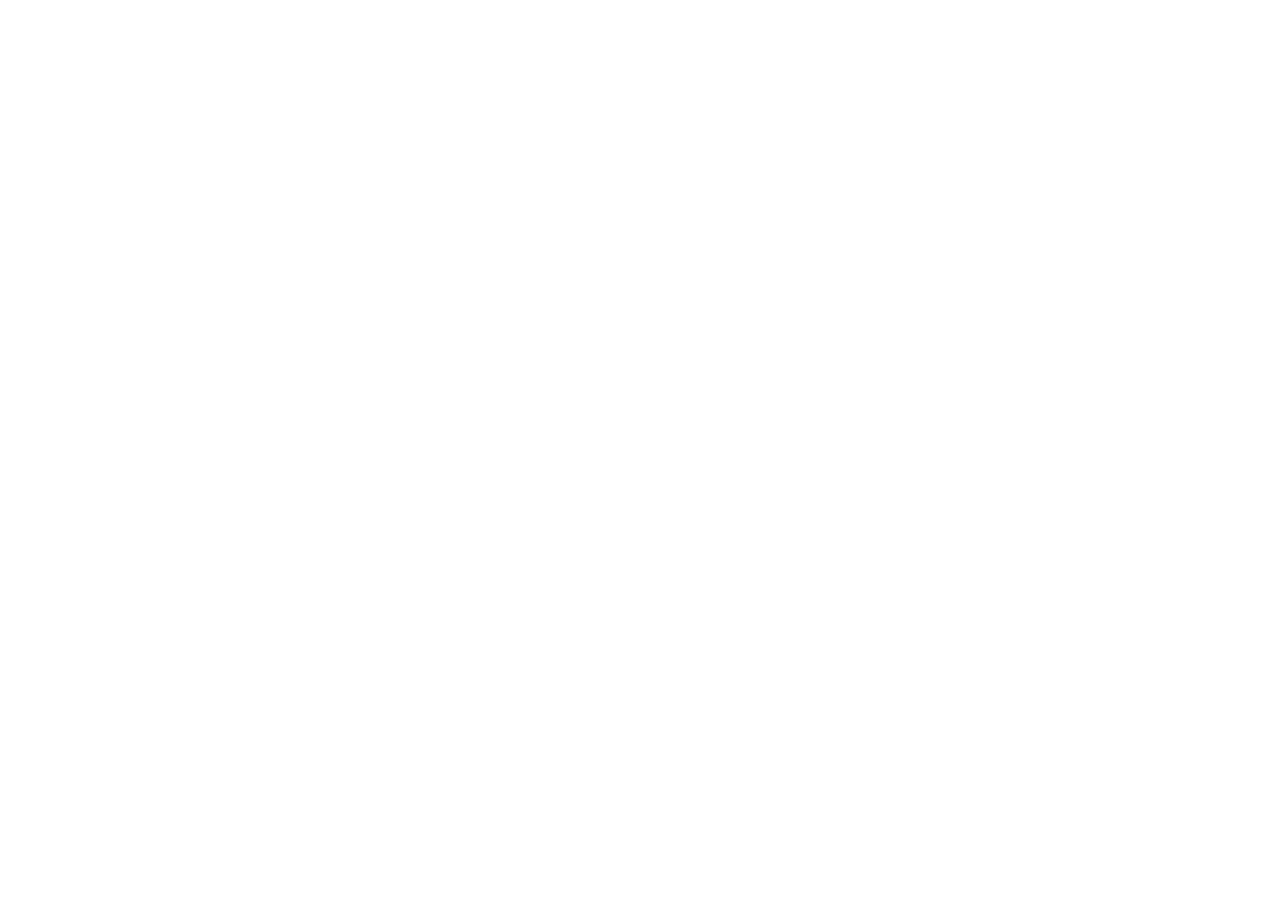
==== index.html @ 5fce20e5 "first commit" ====
<!DOCTYPE html>
<html lang="ru">

<head>
  <meta charset="utf-8">
  <title></title>
  <link href="https://fonts.googleapis.com/css?family=Roboto:400,500,700&amp;subset=cyrillic" rel="stylesheet">
  <link rel="stylesheet" href="css/style.min.css">
</head>

<body>


  <script src="https://api-maps.yandex.ru/2.1/?lang=ru_RU" type="text/javascript"></script>
  <script src="js/script.min.js"></script>

</body>

</html>
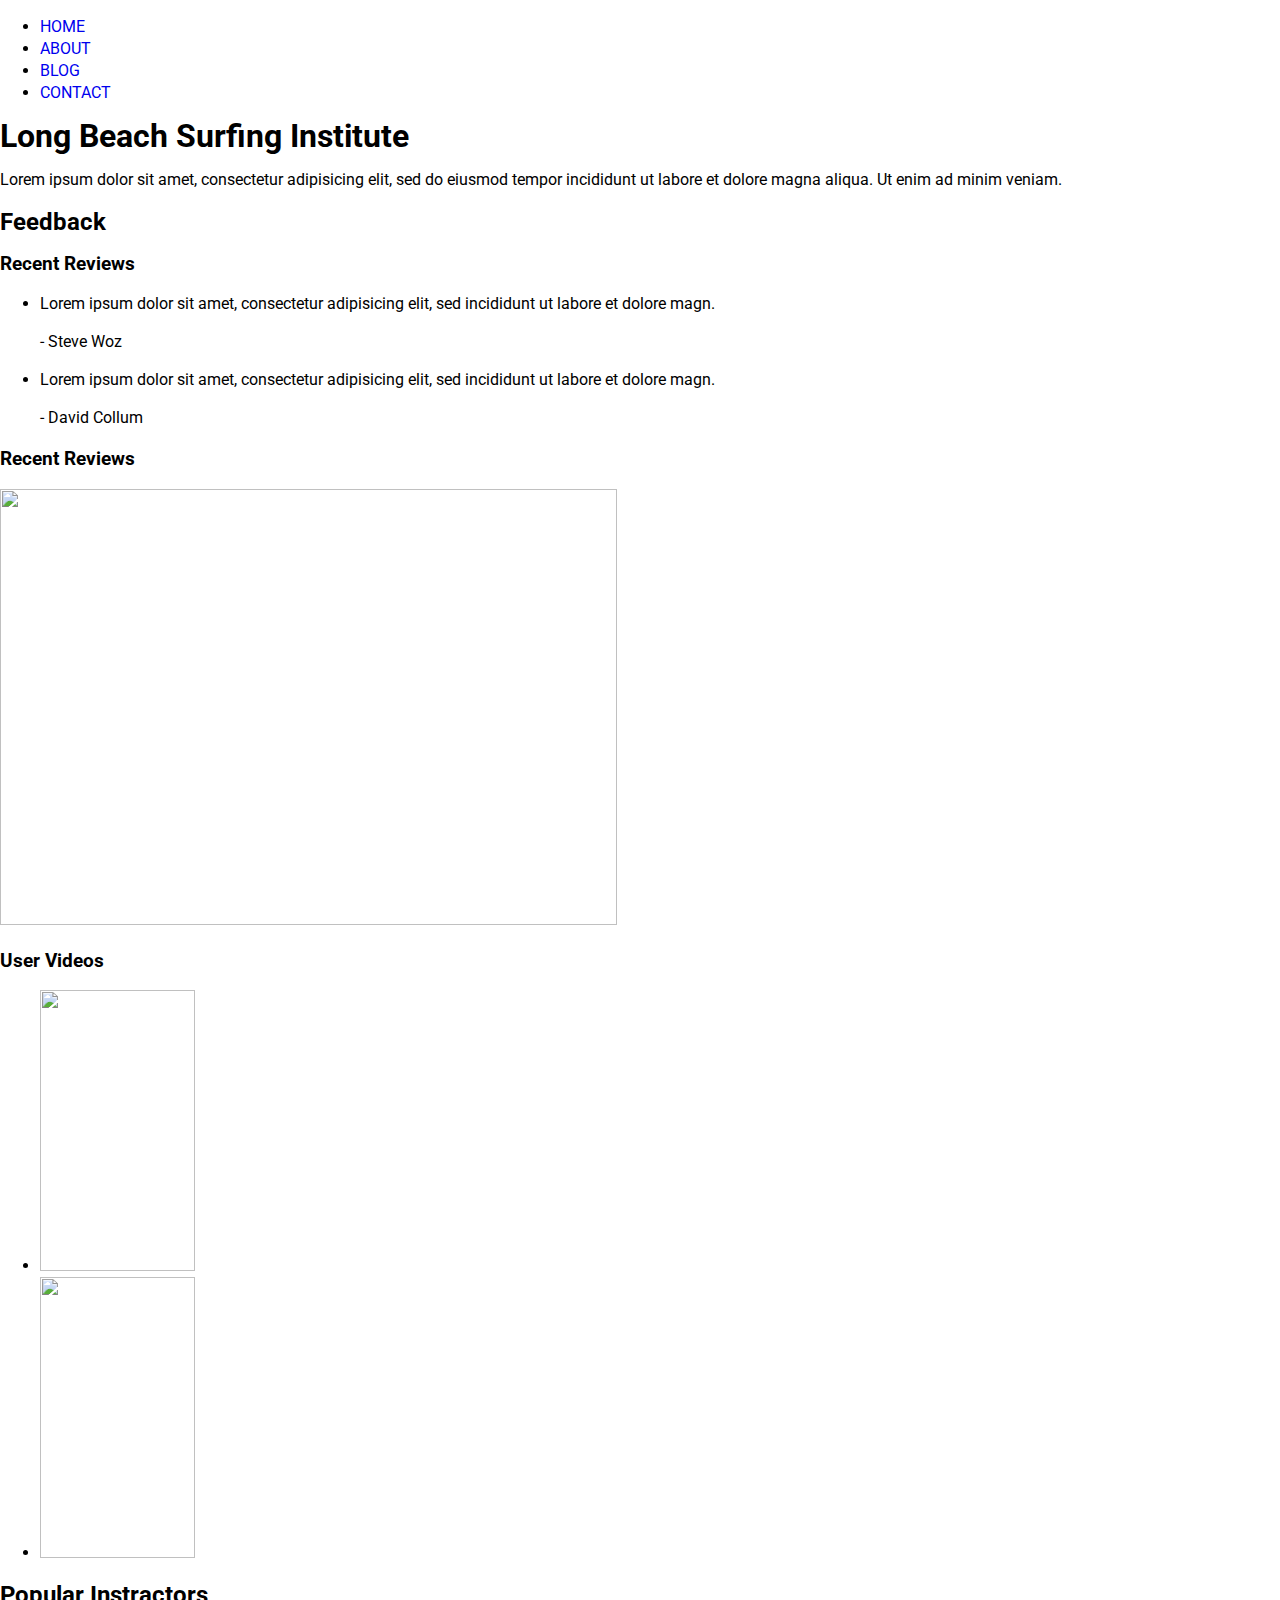
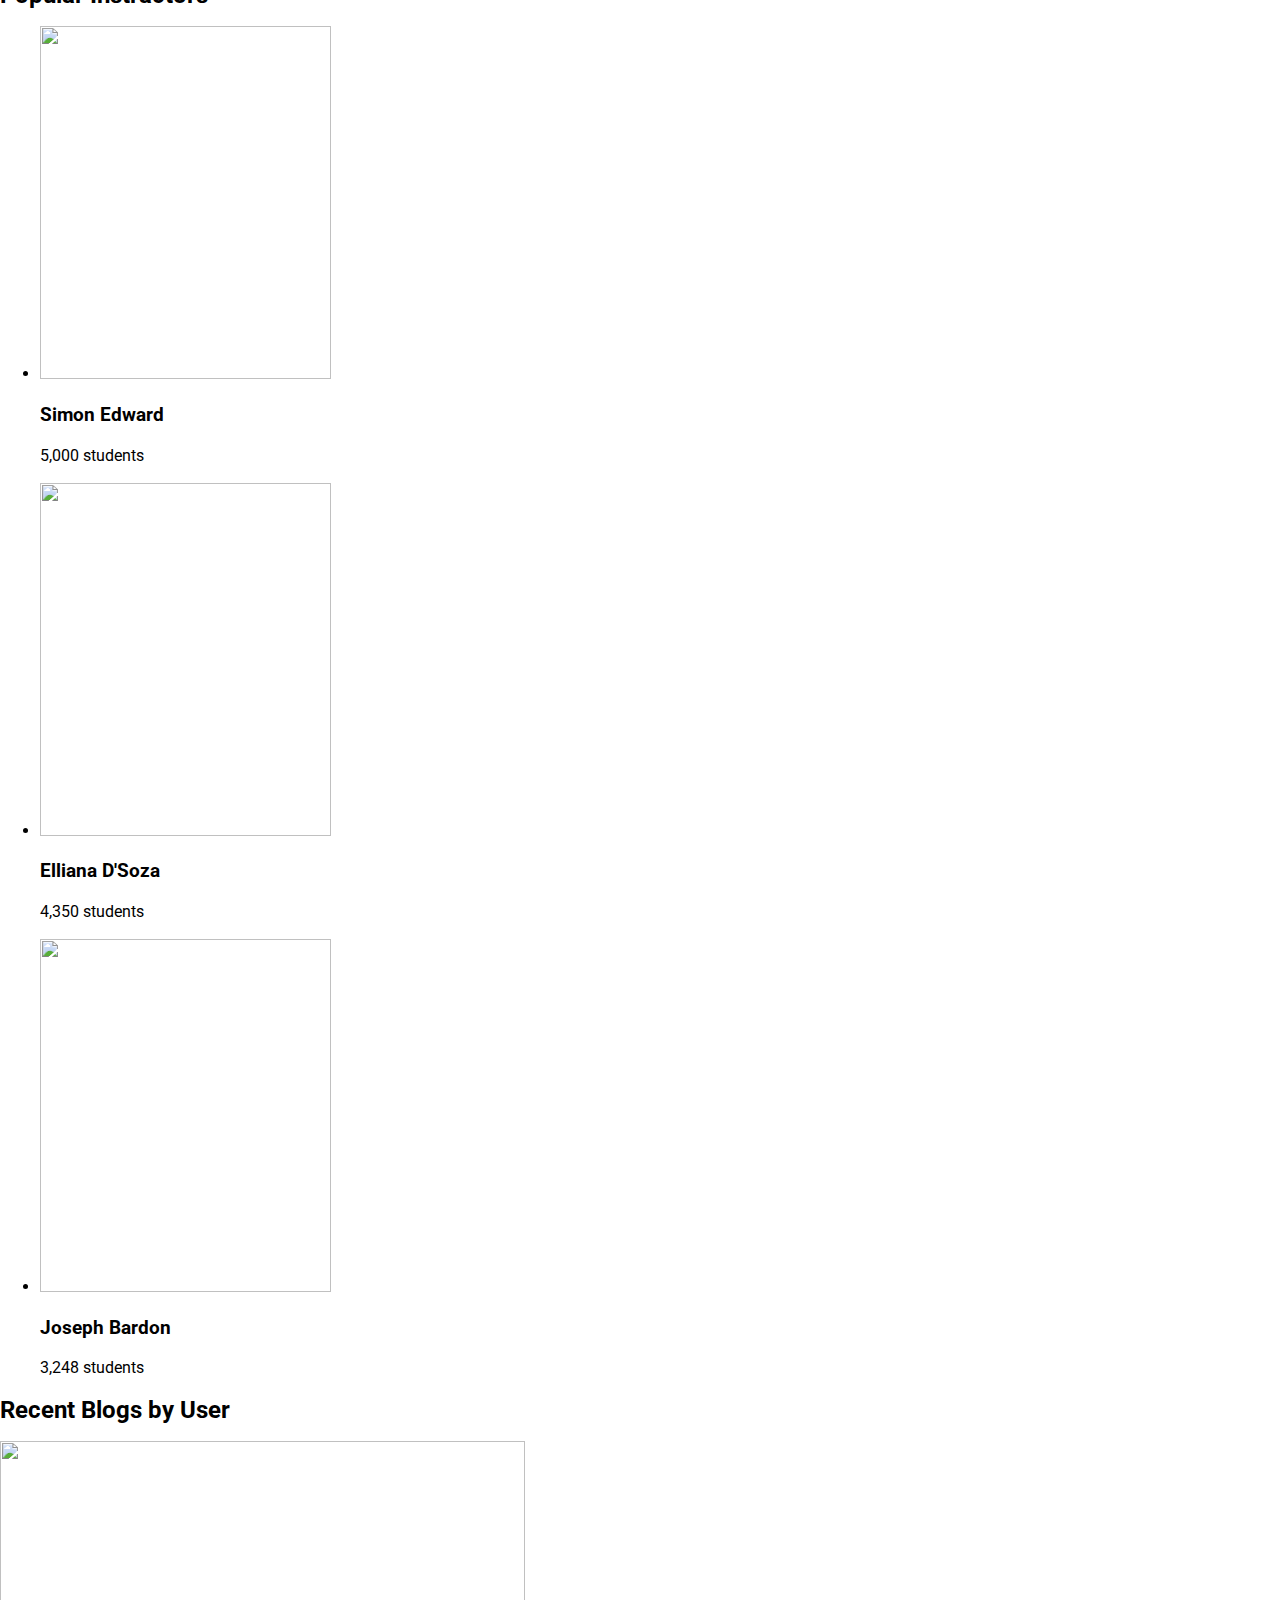
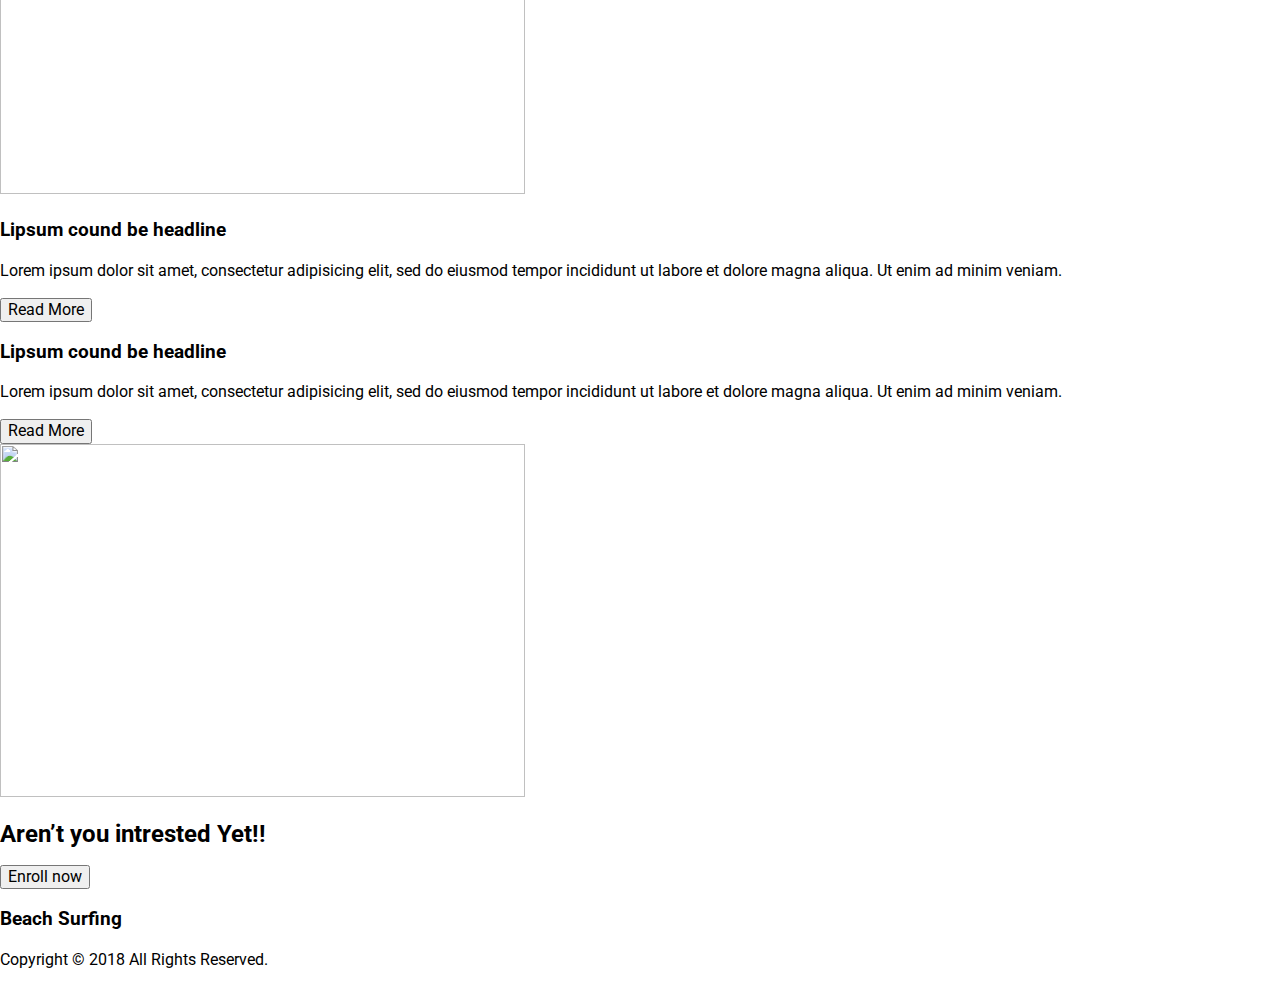
==== commit c6bc7784: "html tags" ====
--- a/index.html
+++ b/index.html
@@ -5,13 +5,126 @@
   <meta charset="utf-8">
   <title></title>
   <link href="https://fonts.googleapis.com/css?family=Roboto:400,500,700&amp;subset=cyrillic" rel="stylesheet">
-  <link rel="stylesheet" href="css/style.min.css">
+  <link rel="stylesheet" href="css/normalize.css">
+  <link rel="stylesheet" href="css/style.css">
 </head>
 
 <body>
 
+  <header>
 
-  <script src="https://api-maps.yandex.ru/2.1/?lang=ru_RU" type="text/javascript"></script>
+    <a href="" class="header-logo">
+
+    </a>
+
+    <nav>
+      <ul>
+        <li><a href="#">HOME</a></li>
+        <li><a href="#">ABOUT</a></li>
+        <li><a href="#">BLOG</a></li>
+        <li><a href="#">CONTACT</a></li>
+      </ul>
+    </nav>
+
+  </header>
+
+  <main>
+
+    <div class="main-title">
+      <h1>Long Beach Surfing Institute</h1>
+      <p>Lorem ipsum dolor sit amet, consectetur adipisicing elit, sed do eiusmod tempor incididunt ut labore et dolore magna aliqua. Ut enim ad minim veniam.</p>
+    </div>
+
+    <article class="intro">
+      <h2 class="visually-hidden">Feedback</h2>
+
+      <section class="review">
+        <h3>Recent Reviews</h3>
+        <ul>
+          <li>
+            <p>Lorem ipsum dolor sit amet, consectetur adipisicing elit, sed incididunt ut labore et dolore magn.</p>
+            <p><span>- Steve Woz</span></p>
+          </li>
+          <li>
+            <p>Lorem ipsum dolor sit amet, consectetur adipisicing elit, sed incididunt ut labore et dolore magn.</p>
+            <p><span>- David Collum</span></p>
+          </li>
+        </ul>
+      </section>
+
+      <section class="main-video">
+        <h3 class="visually-hidden">Recent Reviews</h3>
+        <!-- replace img with video -->
+        <img src="" alt="" width="617px" height="436px">
+      </section>
+
+      <section class="user-videos">
+        <h3>User Videos</h3>
+        <ul>
+          <li>
+            <img src="" alt="" width="155px" height="281px">
+          </li>
+          <li>
+            <img src="" alt="" width="155px" height="281px">
+          </li>
+        </ul>
+      </section>
+
+    </article>
+
+    <section class="popular-instructors">
+      <h2>Popular Instractors</h2>
+      <ul>
+        <li>
+          <img src="" alt="" width="291px" height="353px">
+          <h3>Simon Edward</h3>
+          <p>5,000 students</p>
+        </li>
+        <li>
+          <img src="" alt="" width="291px" height="353px">
+          <h3>Elliana D'Soza</h3>
+          <p>4,350 students</p>
+        </li>
+        <li>
+          <img src="" alt="" width="291px" height="353px">
+          <h3>Joseph Bardon</h3>
+          <p>3,248 students</p>
+        </li>
+      </ul>
+    </section>
+
+    <article class="blog-posts">
+      <h2>Recent Blogs by User</h2>
+      <img src="" alt="" width="525px" height="353px">
+      <div>
+        <h3>Lipsum cound be headline </h3>
+        <p>Lorem ipsum dolor sit amet, consectetur adipisicing elit, sed do eiusmod tempor incididunt ut labore et dolore magna aliqua. Ut enim ad minim veniam.</p>
+        <button type="button" name="button">Read More</button>
+      </div>
+      <div>
+        <h3>Lipsum cound be headline </h3>
+        <p>Lorem ipsum dolor sit amet, consectetur adipisicing elit, sed do eiusmod tempor incididunt ut labore et dolore magna aliqua. Ut enim ad minim veniam.</p>
+        <button type="button" name="button">Read More</button>
+      </div>
+      <img src="" alt="" width="525px" height="353px">
+    </article>
+
+    <section class="subscribe">
+      <h2>Aren’t you intrested Yet!!</h2>
+      <button type="button" name="button">Enroll now</button>
+    </section>
+
+  </main>
+
+  <footer>
+
+    <section class="footer-section">
+      <h3>Beach Surfing</h3>
+      <p>Copyright © 2018 All Rights Reserved.</p>
+    </section>
+
+  </footer>
+
   <script src="js/script.min.js"></script>
 
 </body>
--- a/css/style.css
+++ b/css/style.css
@@ -0,0 +1,33 @@
+html {
+  -webkit-box-sizing: border-box;
+          box-sizing: border-box;
+}
+
+*,
+*::before,
+*::after {
+  -webkit-box-sizing: inherit;
+          box-sizing: inherit;
+}
+
+body {
+  margin: 0;
+  padding: 0;
+  font-family: "Roboto", Arial, sans-serif;
+  font-weight: 400;
+  font-size: 16px;
+  line-height: 22px;
+  color: #000000;
+  background-color: #ffffff;
+}
+
+a {
+  text-decoration: none;
+}
+
+.site-wrapper {
+  min-width: 1200px;
+  background-image: url("../img/icecream-main-1.png");
+  background-repeat: no-repeat;
+  background-position: top center;
+}
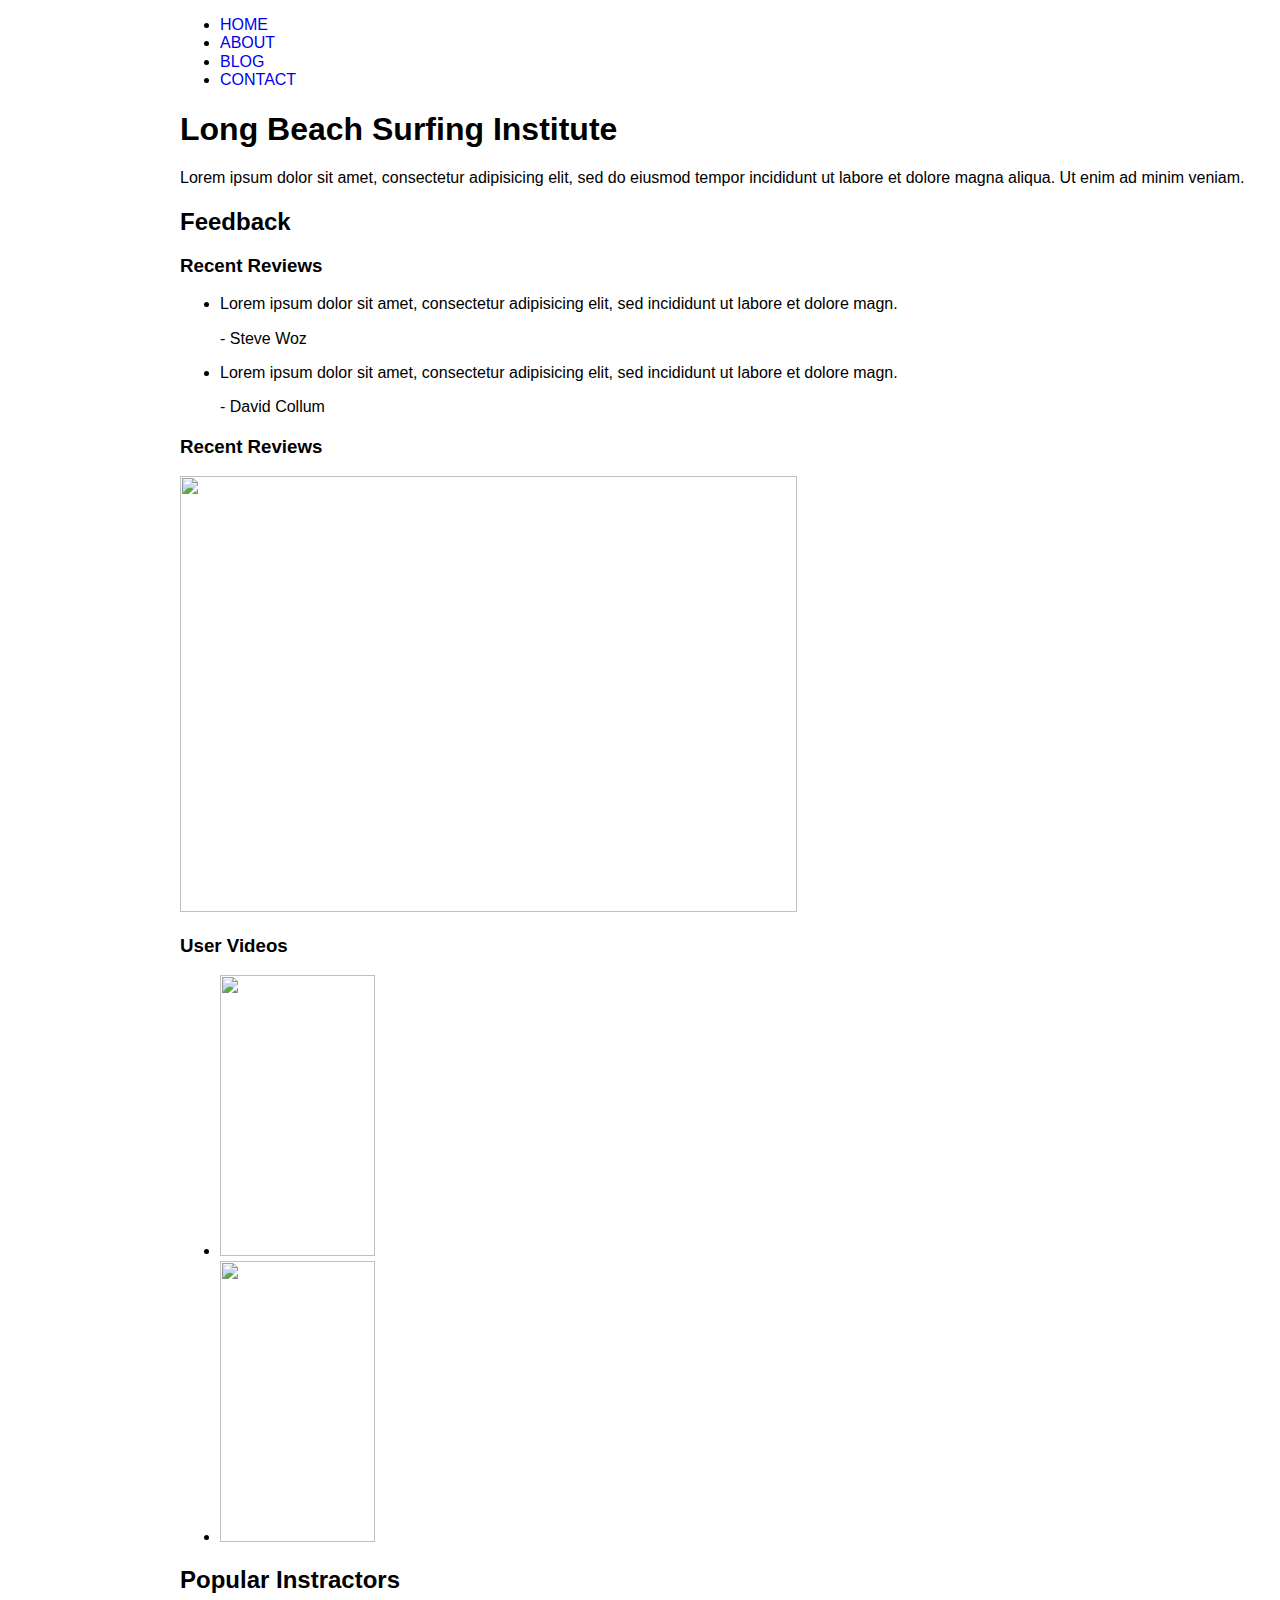
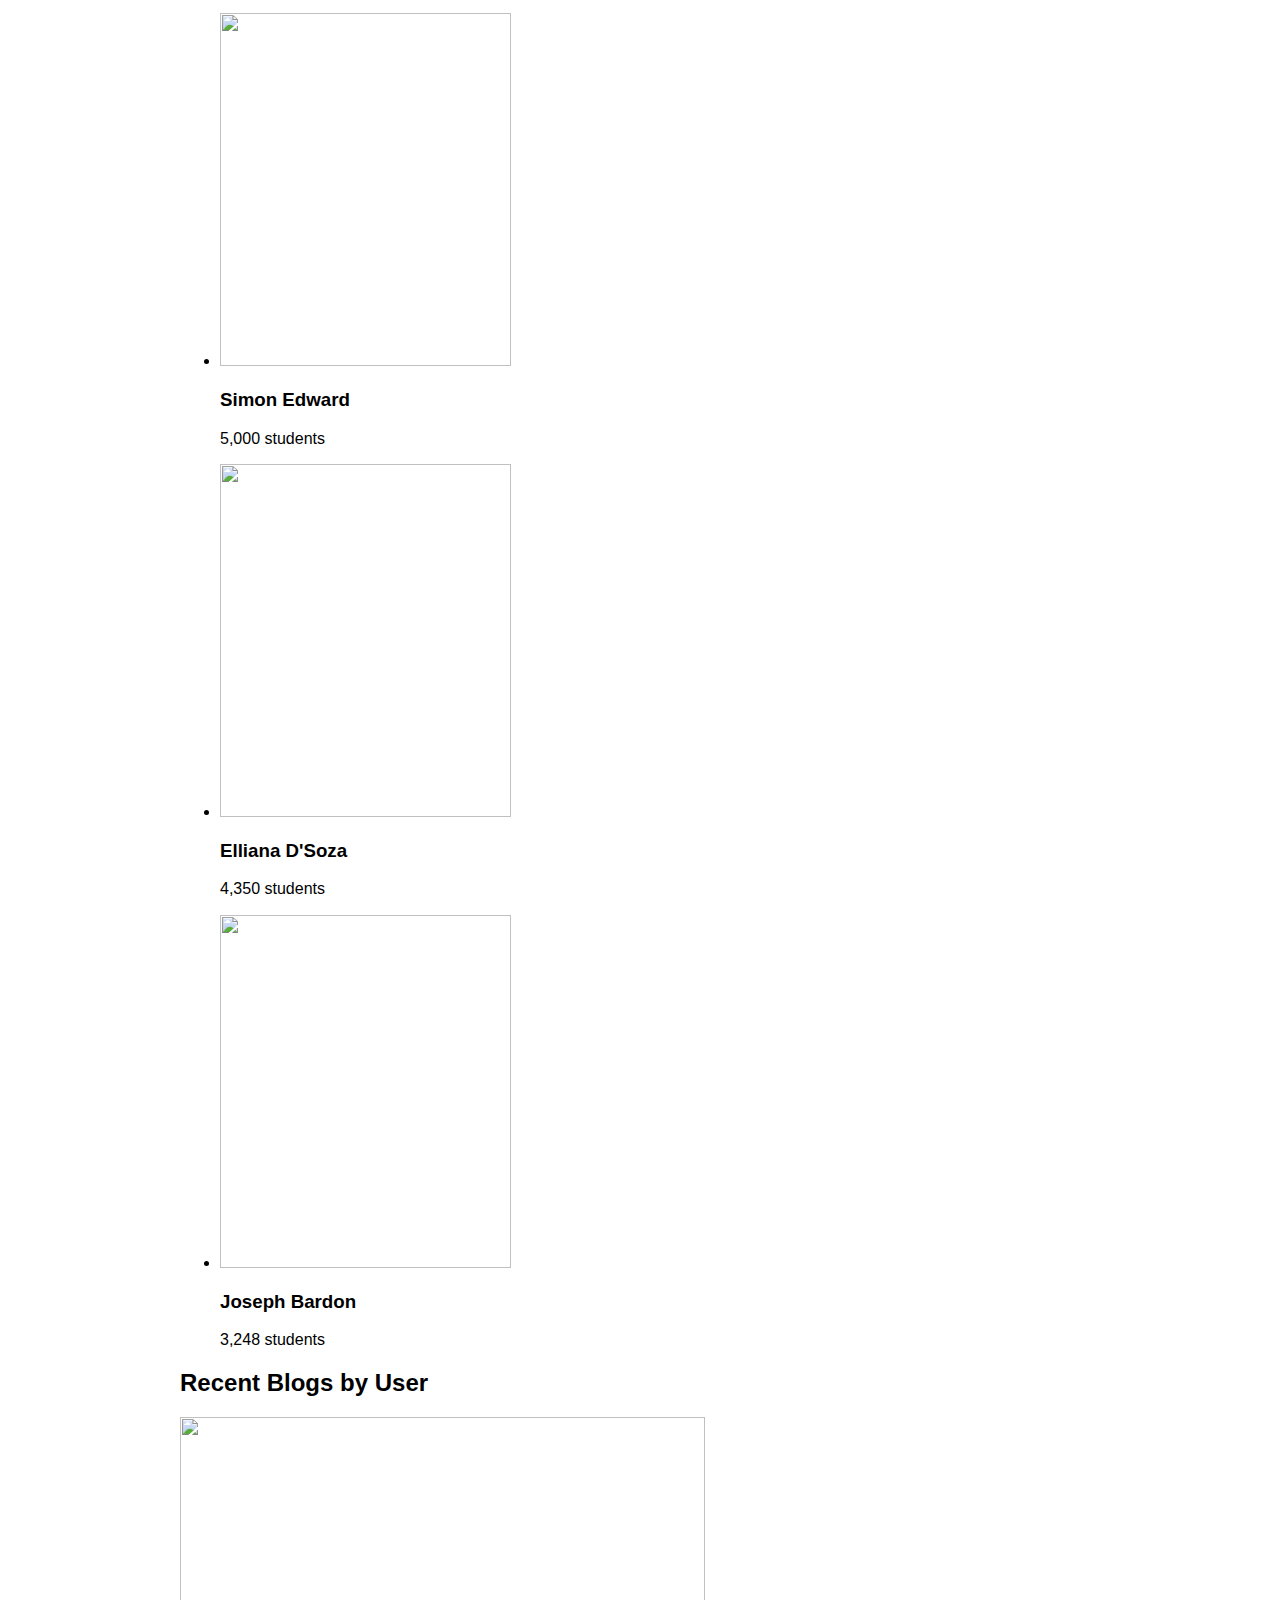
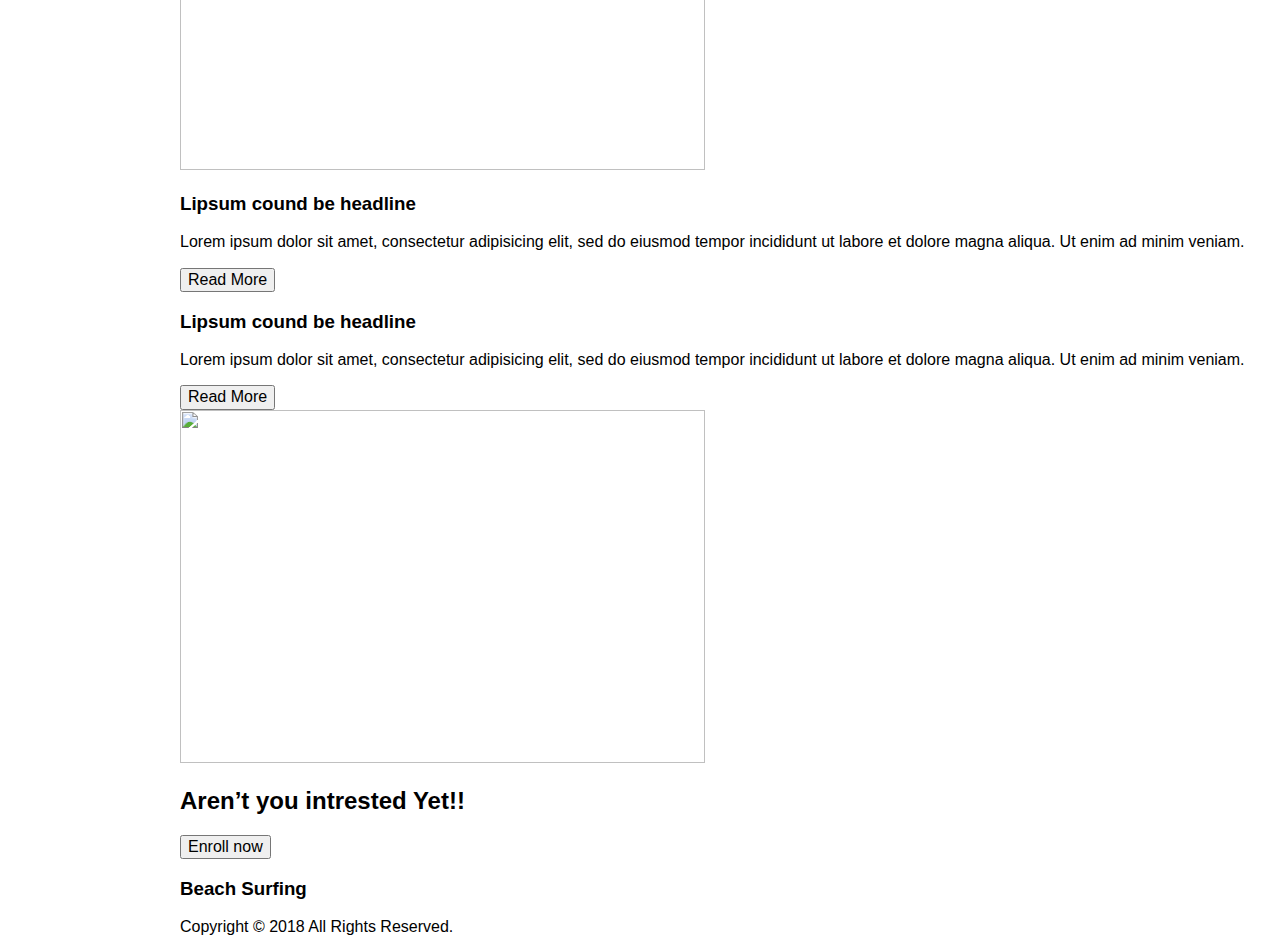
==== commit 111c8fcd: "fonts and images" ====
--- a/index.html
+++ b/index.html
@@ -11,7 +11,7 @@
 
 <body>
 
-  <header>
+  <header class="container">
 
     <a href="" class="header-logo">
 
@@ -30,12 +30,12 @@
 
   <main>
 
-    <div class="main-title">
+    <div class="main-title container">
       <h1>Long Beach Surfing Institute</h1>
       <p>Lorem ipsum dolor sit amet, consectetur adipisicing elit, sed do eiusmod tempor incididunt ut labore et dolore magna aliqua. Ut enim ad minim veniam.</p>
     </div>
 
-    <article class="intro">
+    <article class="intro container">
       <h2 class="visually-hidden">Feedback</h2>
 
       <section class="review">
@@ -72,7 +72,7 @@
 
     </article>
 
-    <section class="popular-instructors">
+    <section class="popular-instructors container">
       <h2>Popular Instractors</h2>
       <ul>
         <li>
@@ -93,7 +93,7 @@
       </ul>
     </section>
 
-    <article class="blog-posts">
+    <article class="blog-posts container">
       <h2>Recent Blogs by User</h2>
       <img src="" alt="" width="525px" height="353px">
       <div>
@@ -109,7 +109,7 @@
       <img src="" alt="" width="525px" height="353px">
     </article>
 
-    <section class="subscribe">
+    <section class="subscribe container">
       <h2>Aren’t you intrested Yet!!</h2>
       <button type="button" name="button">Enroll now</button>
     </section>
@@ -118,7 +118,7 @@
 
   <footer>
 
-    <section class="footer-section">
+    <section class="footer-section container">
       <h3>Beach Surfing</h3>
       <p>Copyright © 2018 All Rights Reserved.</p>
     </section>
--- a/css/style.css
+++ b/css/style.css
@@ -13,10 +13,10 @@
 body {
   margin: 0;
   padding: 0;
-  font-family: "Roboto", Arial, sans-serif;
-  font-weight: 400;
-  font-size: 16px;
-  line-height: 22px;
+  font-family: "", Arial, sans-serif;
+  font-weight: ;
+  font-size: ;
+  line-height: ;
   color: #000000;
   background-color: #ffffff;
 }
@@ -25,9 +25,16 @@
   text-decoration: none;
 }
 
+.container {
+  margin: 0 auto;
+  padding: 0 180px;
+  width: 1800px;
+  position: relative;
+}
+
 .site-wrapper {
-  min-width: 1200px;
-  background-image: url("../img/icecream-main-1.png");
+  min-width: 1800px;
+  background-image: ;
   background-repeat: no-repeat;
   background-position: top center;
 }
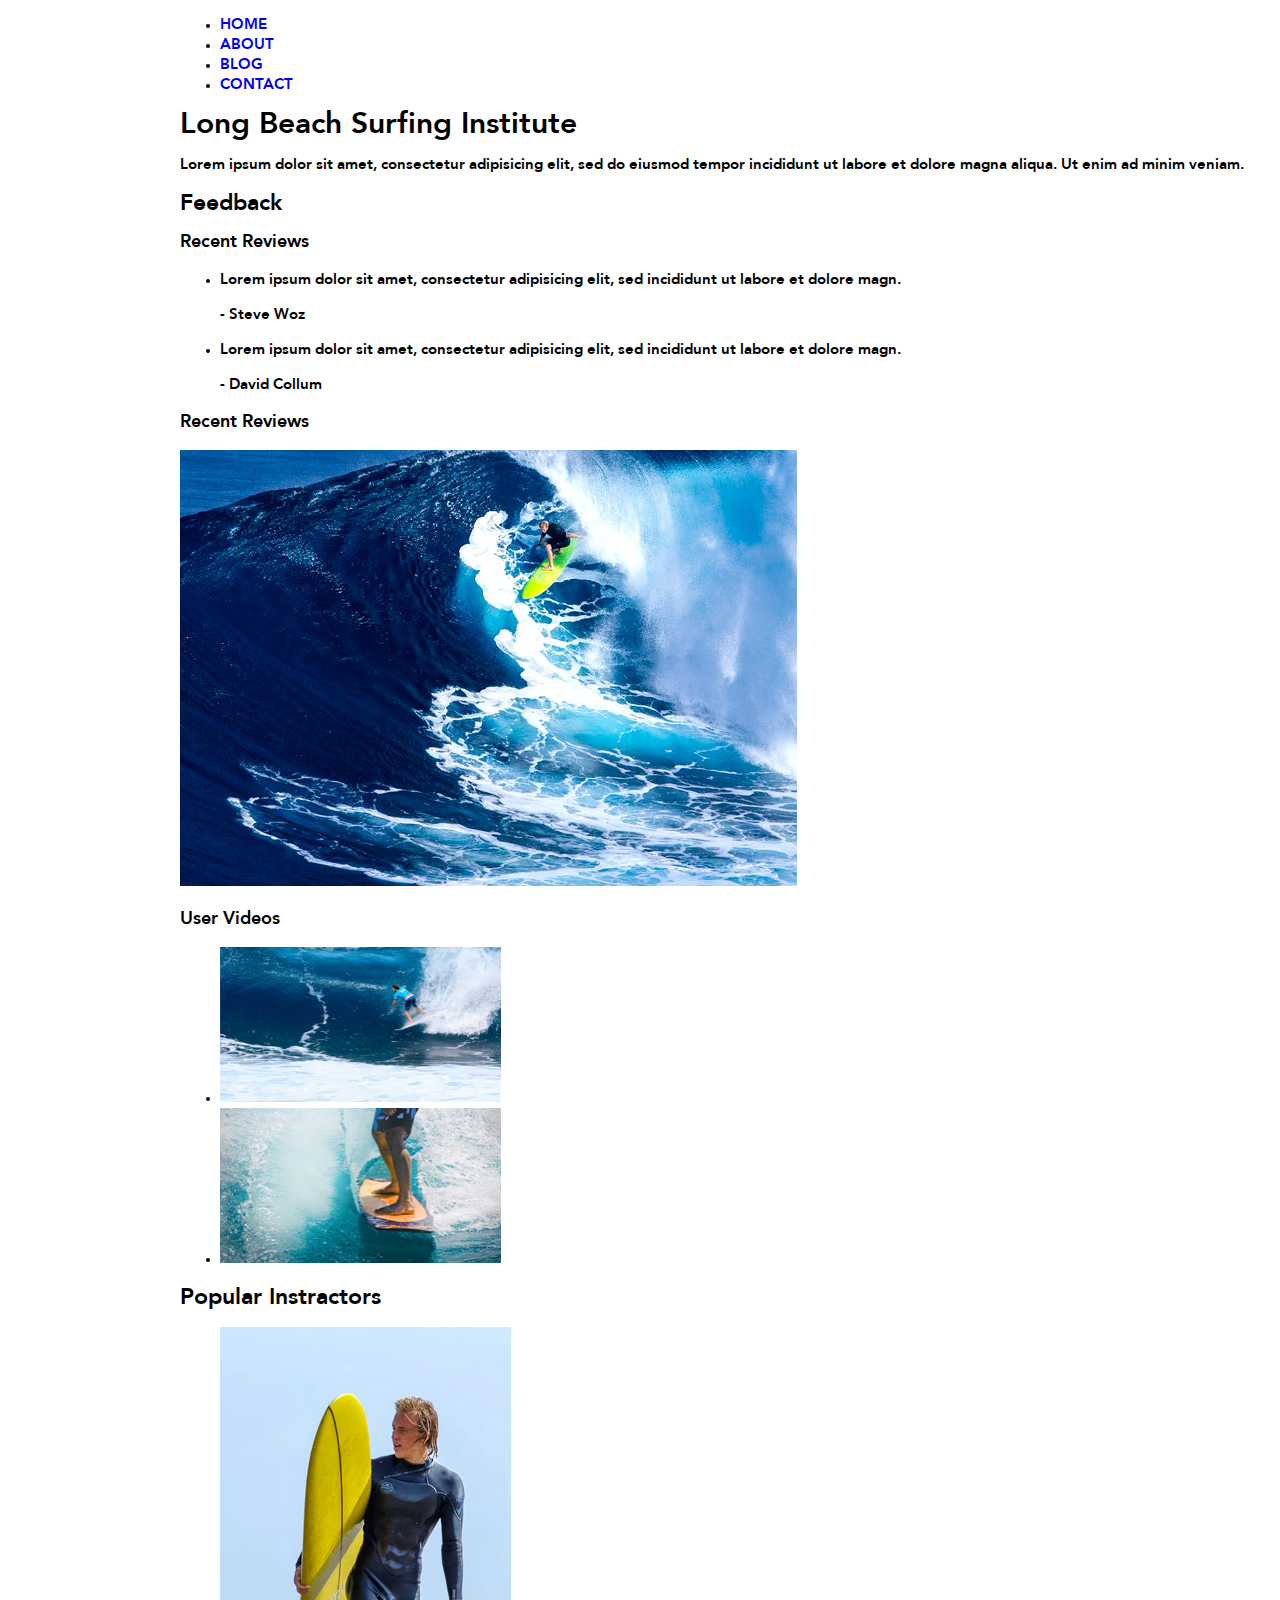
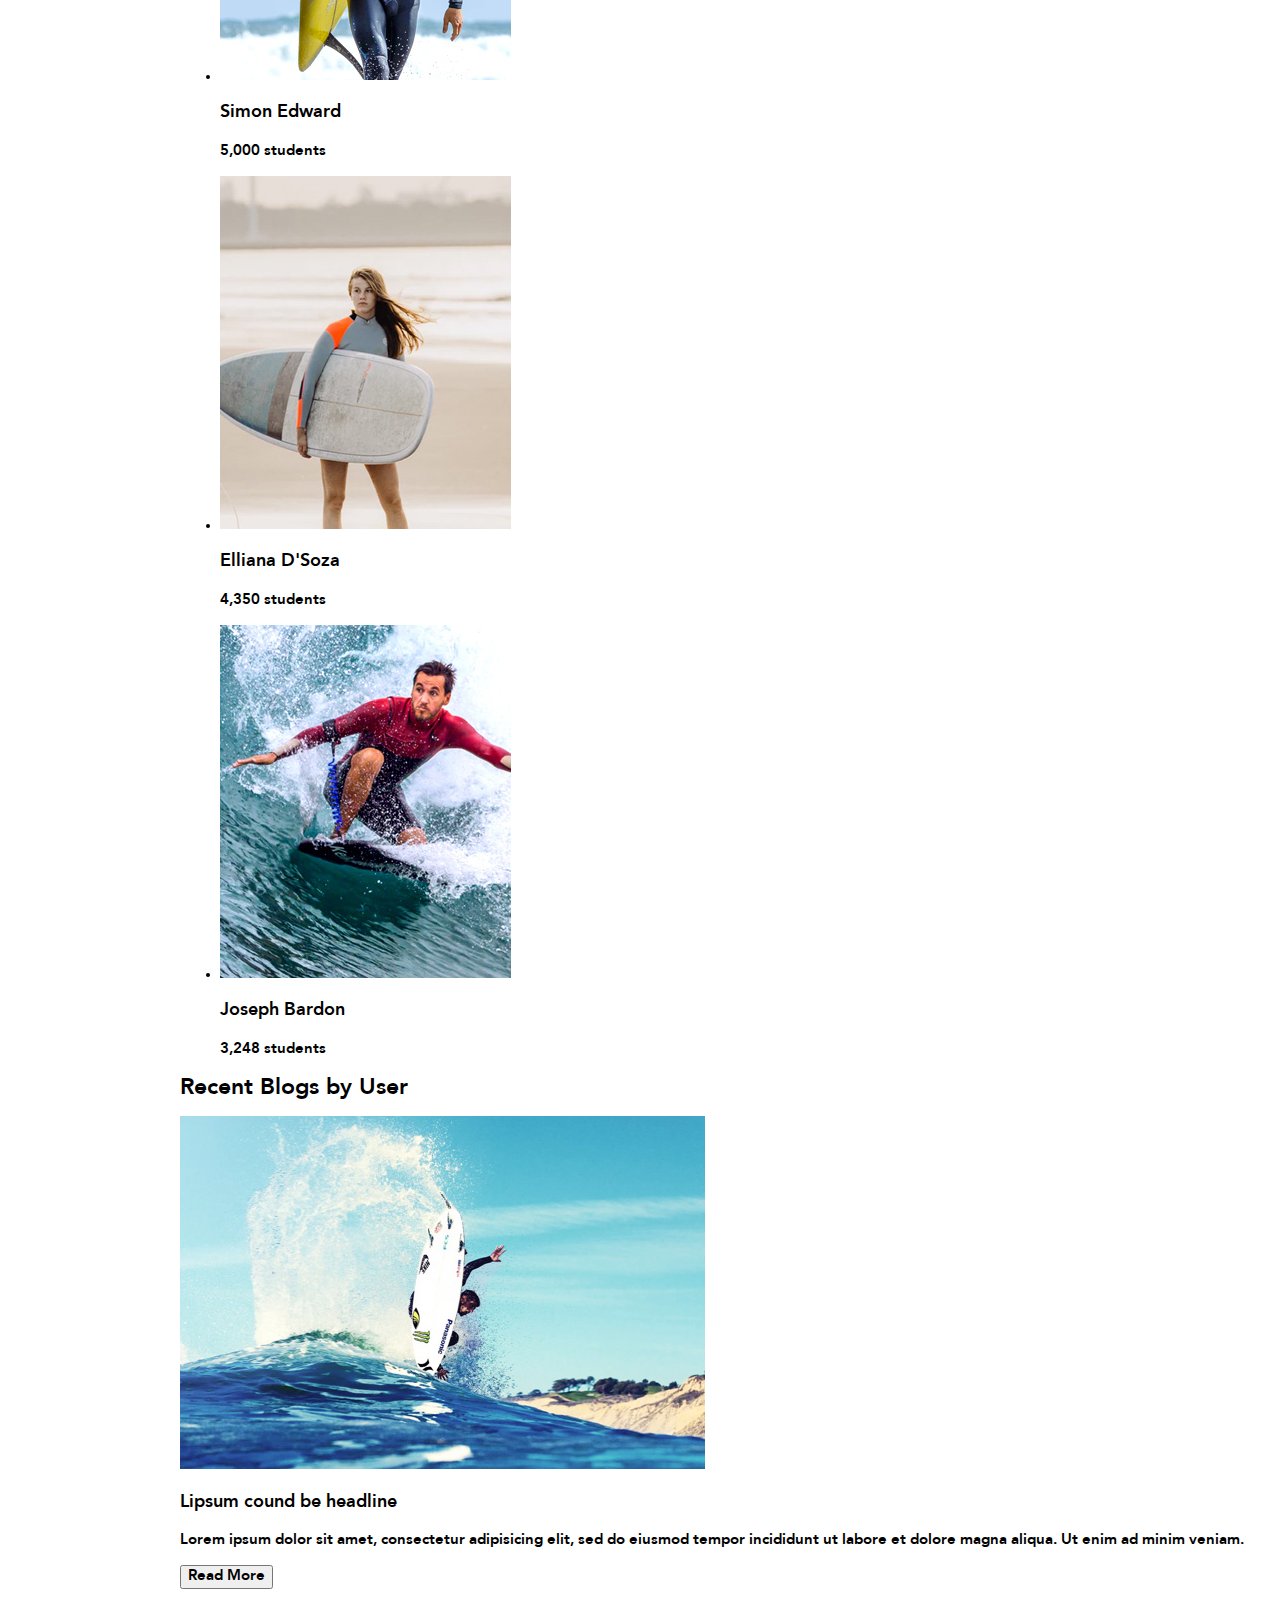
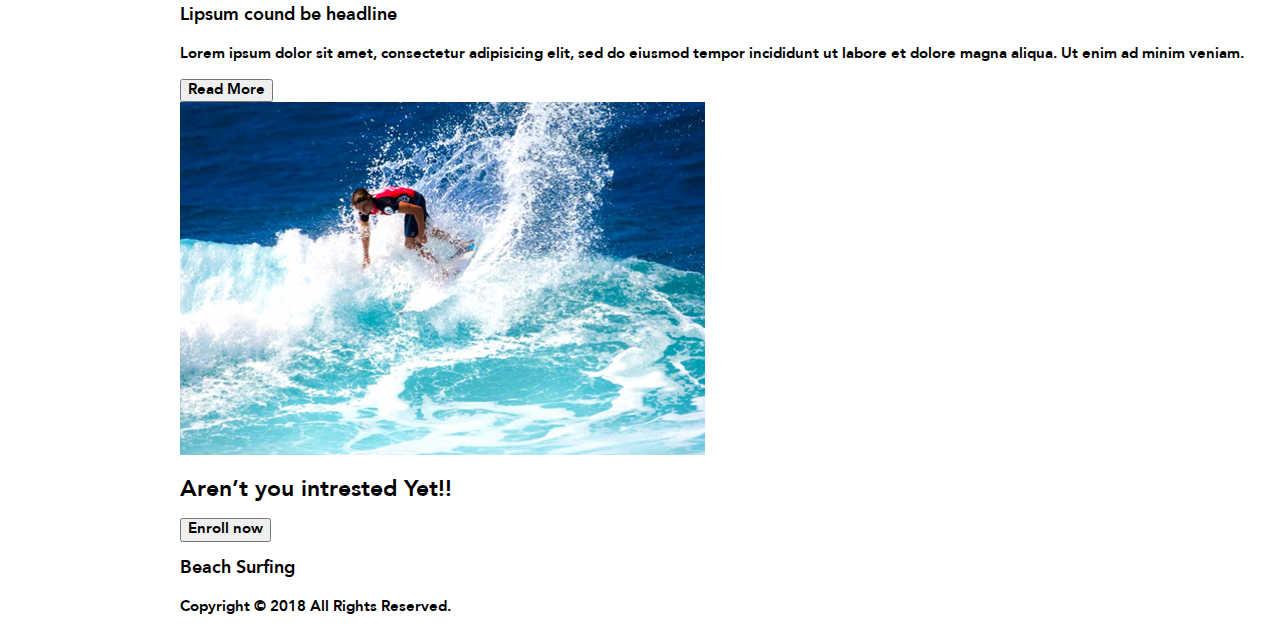
==== commit 7cccfcad: "fonts and images 3" ====
--- a/index.html
+++ b/index.html
@@ -55,17 +55,17 @@
       <section class="main-video">
         <h3 class="visually-hidden">Recent Reviews</h3>
         <!-- replace img with video -->
-        <img src="" alt="" width="617px" height="436px">
+        <img src="img/wave.jpg" alt="Mani video" width="617px" height="436px">
       </section>
 
       <section class="user-videos">
         <h3>User Videos</h3>
         <ul>
           <li>
-            <img src="" alt="" width="155px" height="281px">
+            <img src="img/video-r-top.jpg" alt="Right top video" width="281px" height="155px">
           </li>
           <li>
-            <img src="" alt="" width="155px" height="281px">
+            <img src="img/video-r-bottom.jpg" alt="Right bottom video" width="281px" height="155px">
           </li>
         </ul>
       </section>
@@ -76,17 +76,17 @@
       <h2>Popular Instractors</h2>
       <ul>
         <li>
-          <img src="" alt="" width="291px" height="353px">
+          <img src="img/simon.jpg" alt="Simon photo" width="291px" height="353px">
           <h3>Simon Edward</h3>
           <p>5,000 students</p>
         </li>
         <li>
-          <img src="" alt="" width="291px" height="353px">
+          <img src="img/elliana.jpg" alt="Elliana photo" width="291px" height="353px">
           <h3>Elliana D'Soza</h3>
           <p>4,350 students</p>
         </li>
         <li>
-          <img src="" alt="" width="291px" height="353px">
+          <img src="img/joseph.jpg" alt="Joseph photo" width="291px" height="353px">
           <h3>Joseph Bardon</h3>
           <p>3,248 students</p>
         </li>
@@ -95,7 +95,7 @@
 
     <article class="blog-posts container">
       <h2>Recent Blogs by User</h2>
-      <img src="" alt="" width="525px" height="353px">
+      <img src="img/blog-1.jpg" alt="First blog picture" width="525px" height="353px">
       <div>
         <h3>Lipsum cound be headline </h3>
         <p>Lorem ipsum dolor sit amet, consectetur adipisicing elit, sed do eiusmod tempor incididunt ut labore et dolore magna aliqua. Ut enim ad minim veniam.</p>
@@ -106,7 +106,7 @@
         <p>Lorem ipsum dolor sit amet, consectetur adipisicing elit, sed do eiusmod tempor incididunt ut labore et dolore magna aliqua. Ut enim ad minim veniam.</p>
         <button type="button" name="button">Read More</button>
       </div>
-      <img src="" alt="" width="525px" height="353px">
+      <img src="img/blog-2.jpg" alt="Second blog picture" width="525px" height="353px">
     </article>
 
     <section class="subscribe container">
--- a/css/style.css
+++ b/css/style.css
@@ -10,13 +10,53 @@
           box-sizing: inherit;
 }
 
+@font-face {
+    font-family: 'Avenir Heavy';
+    src:
+        url('fonts/AvenirLT-Heavy.eot?#iefix') format('embedded-opentype'),
+        url('fonts/AvenirLT-Heavy.woff') format('woff'),
+        url('fonts/AvenirLT-Heavy.ttf') format('truetype');
+    font-weight: bold;
+    font-style: normal;
+}
+
+@font-face {
+    font-family: 'Avenir Roman';
+    src:
+        url('fonts/AvenirLT-Roman.eot?#iefix') format('embedded-opentype'),
+        url('fonts/AvenirLT-Roman.woff') format('woff'),
+        url('fonts/AvenirLT-Roman.ttf') format('truetype');
+    font-weight: normal;
+    font-style: normal;
+}
+
+@font-face {
+    font-family: 'Avenir Medium';
+    src:
+        url('fonts/AvenirLT-Medium.eot?#iefix') format('embedded-opentype'),
+        url('fonts/AvenirLT-Medium.woff') format('woff'),
+        url('fonts/AvenirLT-Medium.ttf') format('truetype');
+    font-weight: 500;
+    font-style: normal;
+}
+
+@font-face {
+    font-family: 'Avenir BookOblique';
+    src:
+        url('fonts/AvenirLT-BookOblique.eot?#iefix') format('embedded-opentype'),
+        url('fonts/AvenirLT-BookOblique.woff') format('woff'),
+        url('fonts/AvenirLT-BookOblique.ttf') format('truetype');
+    font-weight: normal;
+    font-style: italic;
+}
+
 body {
   margin: 0;
   padding: 0;
-  font-family: "", Arial, sans-serif;
+  font-family: 'Avenir Heavy', Arial, sans-serif;
   font-weight: ;
-  font-size: ;
-  line-height: ;
+  font-size: 15px;
+  line-height: 20px;
   color: #000000;
   background-color: #ffffff;
 }
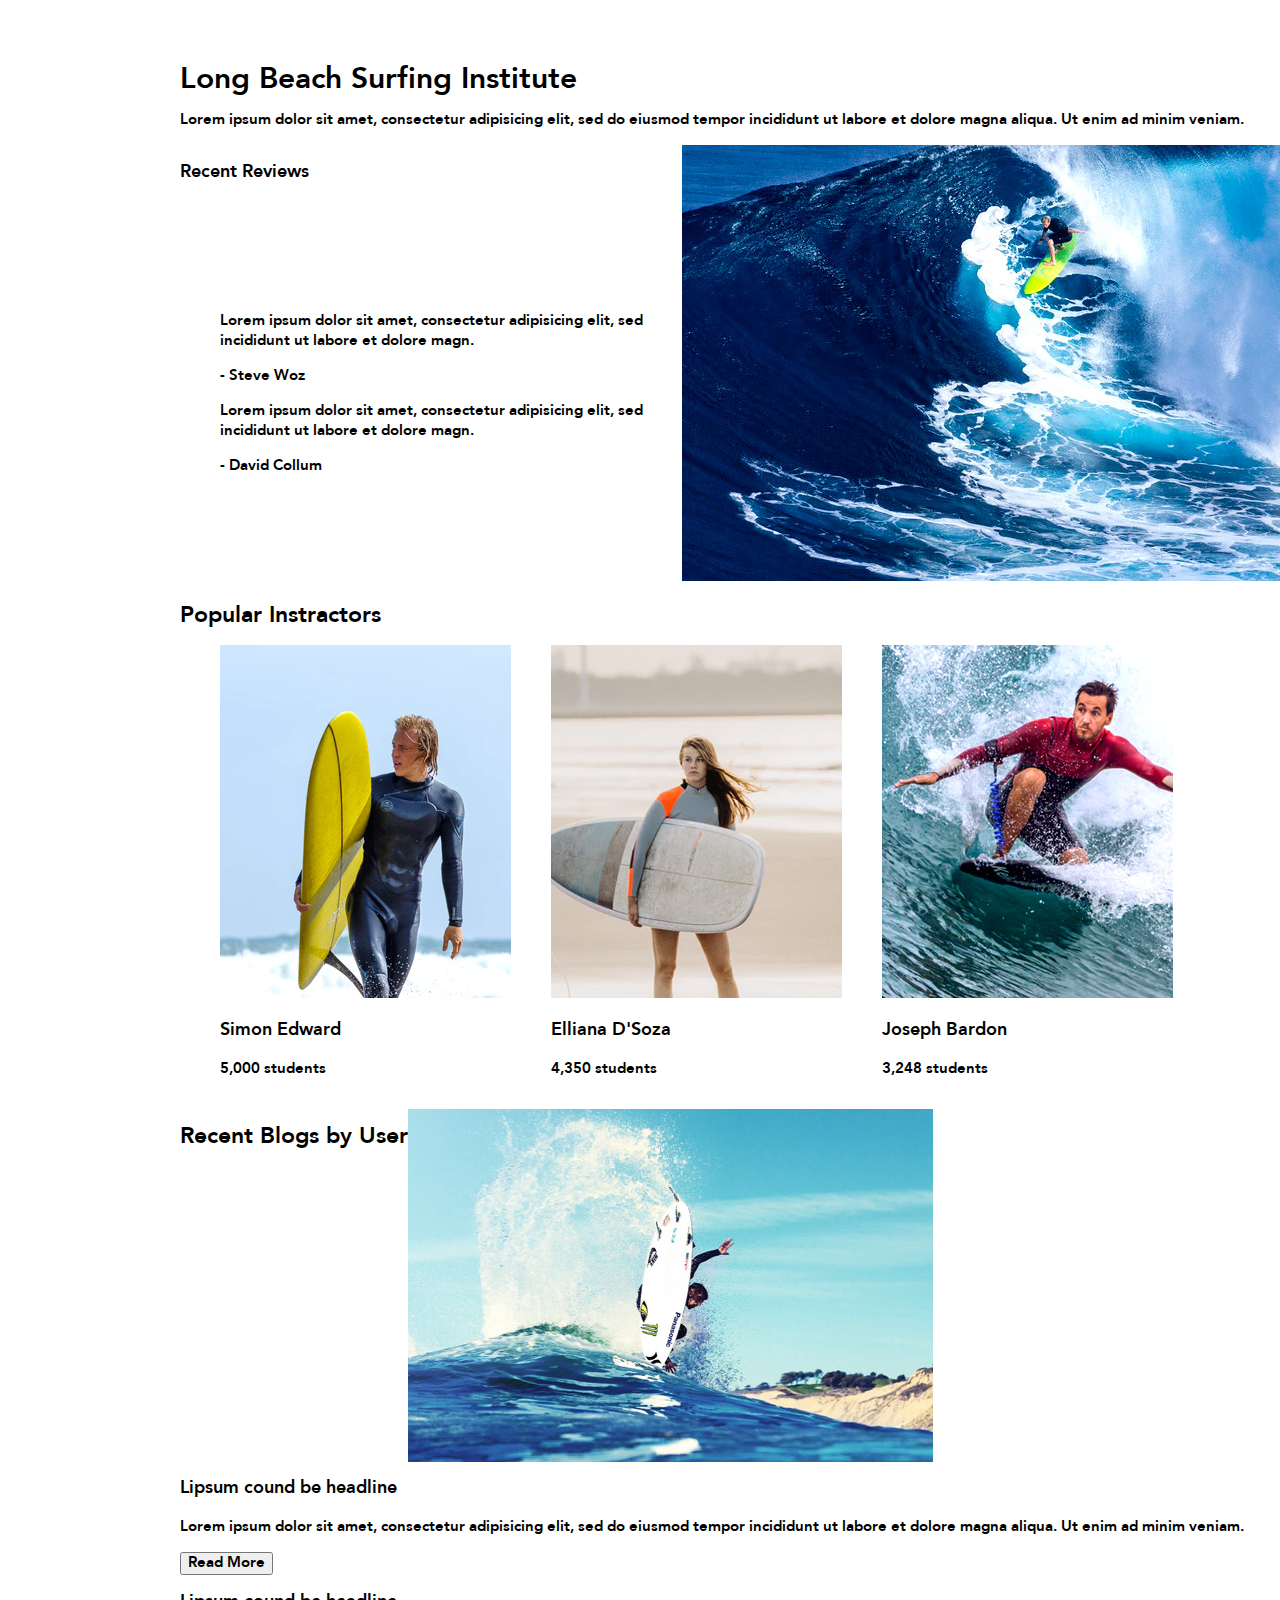
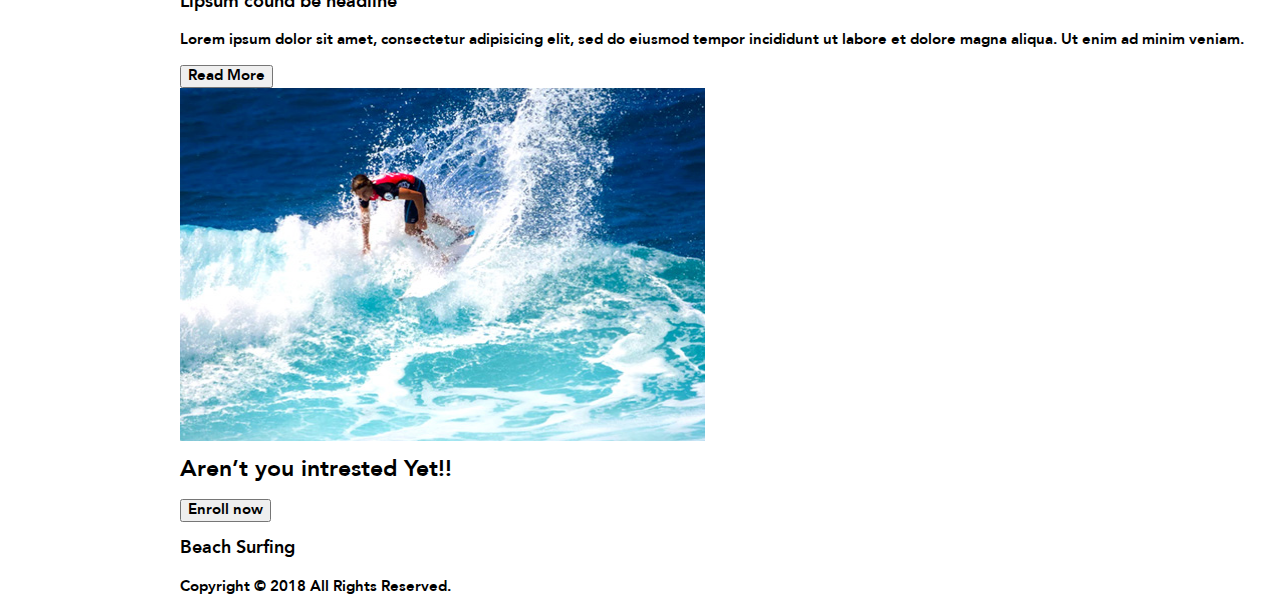
==== commit 53426bf3: "style 1" ====
--- a/index.html
+++ b/index.html
@@ -11,18 +11,18 @@
 
 <body>
 
-  <header class="container">
+  <header class="header-wrapper container">
 
-    <a href="" class="header-logo">
+    <a href="#" class="header-logo">
 
     </a>
 
-    <nav>
-      <ul>
-        <li><a href="#">HOME</a></li>
-        <li><a href="#">ABOUT</a></li>
-        <li><a href="#">BLOG</a></li>
-        <li><a href="#">CONTACT</a></li>
+    <nav class="navigation">
+      <ul class="navigation-list">
+        <li class="navigation-item"><a href="#">HOME</a></li>
+        <li class="navigation-item"><a href="#">ABOUT</a></li>
+        <li class="navigation-item"><a href="#">BLOG</a></li>
+        <li class="navigation-item"><a href="#">CONTACT</a></li>
       </ul>
     </nav>
 
@@ -74,18 +74,18 @@
 
     <section class="popular-instructors container">
       <h2>Popular Instractors</h2>
-      <ul>
-        <li>
+      <ul class="popular-instructors-list">
+        <li class="popular-instructors-item">
           <img src="img/simon.jpg" alt="Simon photo" width="291px" height="353px">
           <h3>Simon Edward</h3>
           <p>5,000 students</p>
         </li>
-        <li>
+        <li class="popular-instructors-item">
           <img src="img/elliana.jpg" alt="Elliana photo" width="291px" height="353px">
           <h3>Elliana D'Soza</h3>
           <p>4,350 students</p>
         </li>
-        <li>
+        <li class="popular-instructors-item">
           <img src="img/joseph.jpg" alt="Joseph photo" width="291px" height="353px">
           <h3>Joseph Bardon</h3>
           <p>3,248 students</p>
--- a/css/style.css
+++ b/css/style.css
@@ -10,12 +10,23 @@
           box-sizing: inherit;
 }
 
+.visually-hidden {
+  position: absolute;
+  width: 1px;
+  height: 1px;
+  margin: -1px;
+  border: 0;
+  padding: 0;
+  clip: rect(0 0 0 0);
+  overflow: hidden;
+}
+
 @font-face {
     font-family: 'Avenir Heavy';
     src:
-        url('fonts/AvenirLT-Heavy.eot?#iefix') format('embedded-opentype'),
-        url('fonts/AvenirLT-Heavy.woff') format('woff'),
-        url('fonts/AvenirLT-Heavy.ttf') format('truetype');
+        url('../fonts/AvenirLT-Heavy.eot?#iefix') format('embedded-opentype'),
+        url('../fonts/AvenirLT-Heavy.woff') format('woff'),
+        url('../fonts/AvenirLT-Heavy.ttf') format('truetype');
     font-weight: bold;
     font-style: normal;
 }
@@ -23,9 +34,9 @@
 @font-face {
     font-family: 'Avenir Roman';
     src:
-        url('fonts/AvenirLT-Roman.eot?#iefix') format('embedded-opentype'),
-        url('fonts/AvenirLT-Roman.woff') format('woff'),
-        url('fonts/AvenirLT-Roman.ttf') format('truetype');
+        url('../fonts/AvenirLT-Roman.eot?#iefix') format('embedded-opentype'),
+        url('../fonts/AvenirLT-Roman.woff') format('woff'),
+        url('../fonts/AvenirLT-Roman.ttf') format('truetype');
     font-weight: normal;
     font-style: normal;
 }
@@ -33,9 +44,9 @@
 @font-face {
     font-family: 'Avenir Medium';
     src:
-        url('fonts/AvenirLT-Medium.eot?#iefix') format('embedded-opentype'),
-        url('fonts/AvenirLT-Medium.woff') format('woff'),
-        url('fonts/AvenirLT-Medium.ttf') format('truetype');
+        url('../fonts/AvenirLT-Medium.eot?#iefix') format('embedded-opentype'),
+        url('../fonts/AvenirLT-Medium.woff') format('woff'),
+        url('../fonts/AvenirLT-Medium.ttf') format('truetype');
     font-weight: 500;
     font-style: normal;
 }
@@ -43,9 +54,9 @@
 @font-face {
     font-family: 'Avenir BookOblique';
     src:
-        url('fonts/AvenirLT-BookOblique.eot?#iefix') format('embedded-opentype'),
-        url('fonts/AvenirLT-BookOblique.woff') format('woff'),
-        url('fonts/AvenirLT-BookOblique.ttf') format('truetype');
+        url('../fonts/AvenirLT-BookOblique.eot?#iefix') format('embedded-opentype'),
+        url('../fonts/AvenirLT-BookOblique.woff') format('woff'),
+        url('../fonts/AvenirLT-BookOblique.ttf') format('truetype');
     font-weight: normal;
     font-style: italic;
 }
@@ -54,7 +65,6 @@
   margin: 0;
   padding: 0;
   font-family: 'Avenir Heavy', Arial, sans-serif;
-  font-weight: ;
   font-size: 15px;
   line-height: 20px;
   color: #000000;
@@ -63,6 +73,10 @@
 
 a {
   text-decoration: none;
+}
+
+ul {
+  list-style: none;
 }
 
 .container {
@@ -78,3 +92,63 @@
   background-repeat: no-repeat;
   background-position: top center;
 }
+
+.header-wrapper {
+  display: flex;
+  flex-wrap: wrap;
+  justify-content: flex-start;
+}
+
+.navigation {
+  margin-left: auto;
+}
+
+.navigation-list {
+  display: flex;
+  flex-wrap: wrap;
+  justify-content: flex-start;
+}
+
+.navigation-item {
+  margin-right: 10px;
+}
+
+.navigation-item:last-child {
+  margin-right: 0;
+}
+
+.intro {
+  display: flex;
+}
+
+.user-videos {
+  display: flex;
+  flex-wrap: wrap;
+  justify-content: flex-start;
+}
+
+.review {
+  display: flex;
+  flex-wrap: wrap;
+  justify-content: flex-start;
+}
+
+.popular-instructors-list {
+  display: flex;
+  flex-wrap: wrap;
+  justify-content: flex-start;
+}
+
+.popular-instructors-item {
+  margin-right: 40px;
+}
+
+.popular-instructors-item:last-child {
+  margin-right: 0;
+}
+
+.blog-posts {
+  display: flex;
+  flex-wrap: wrap;
+  justify-content: flex-start;
+}
